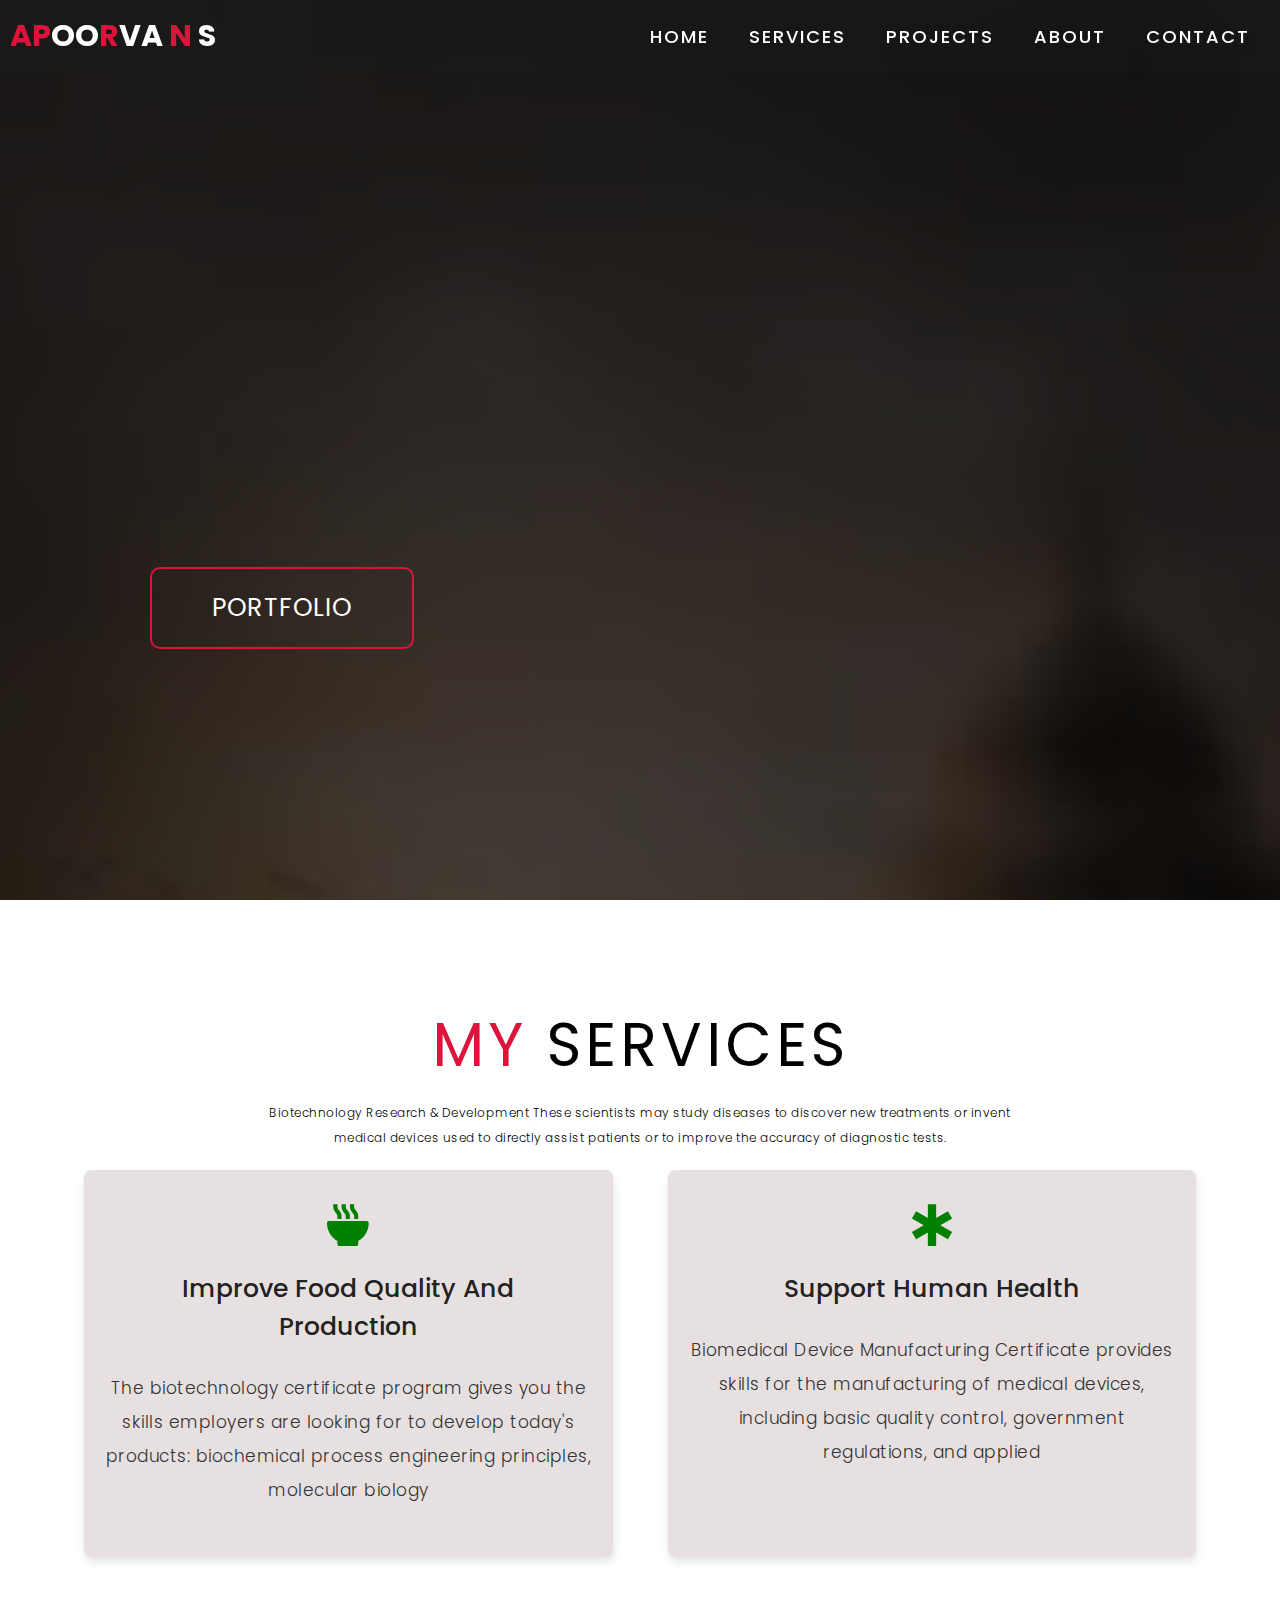
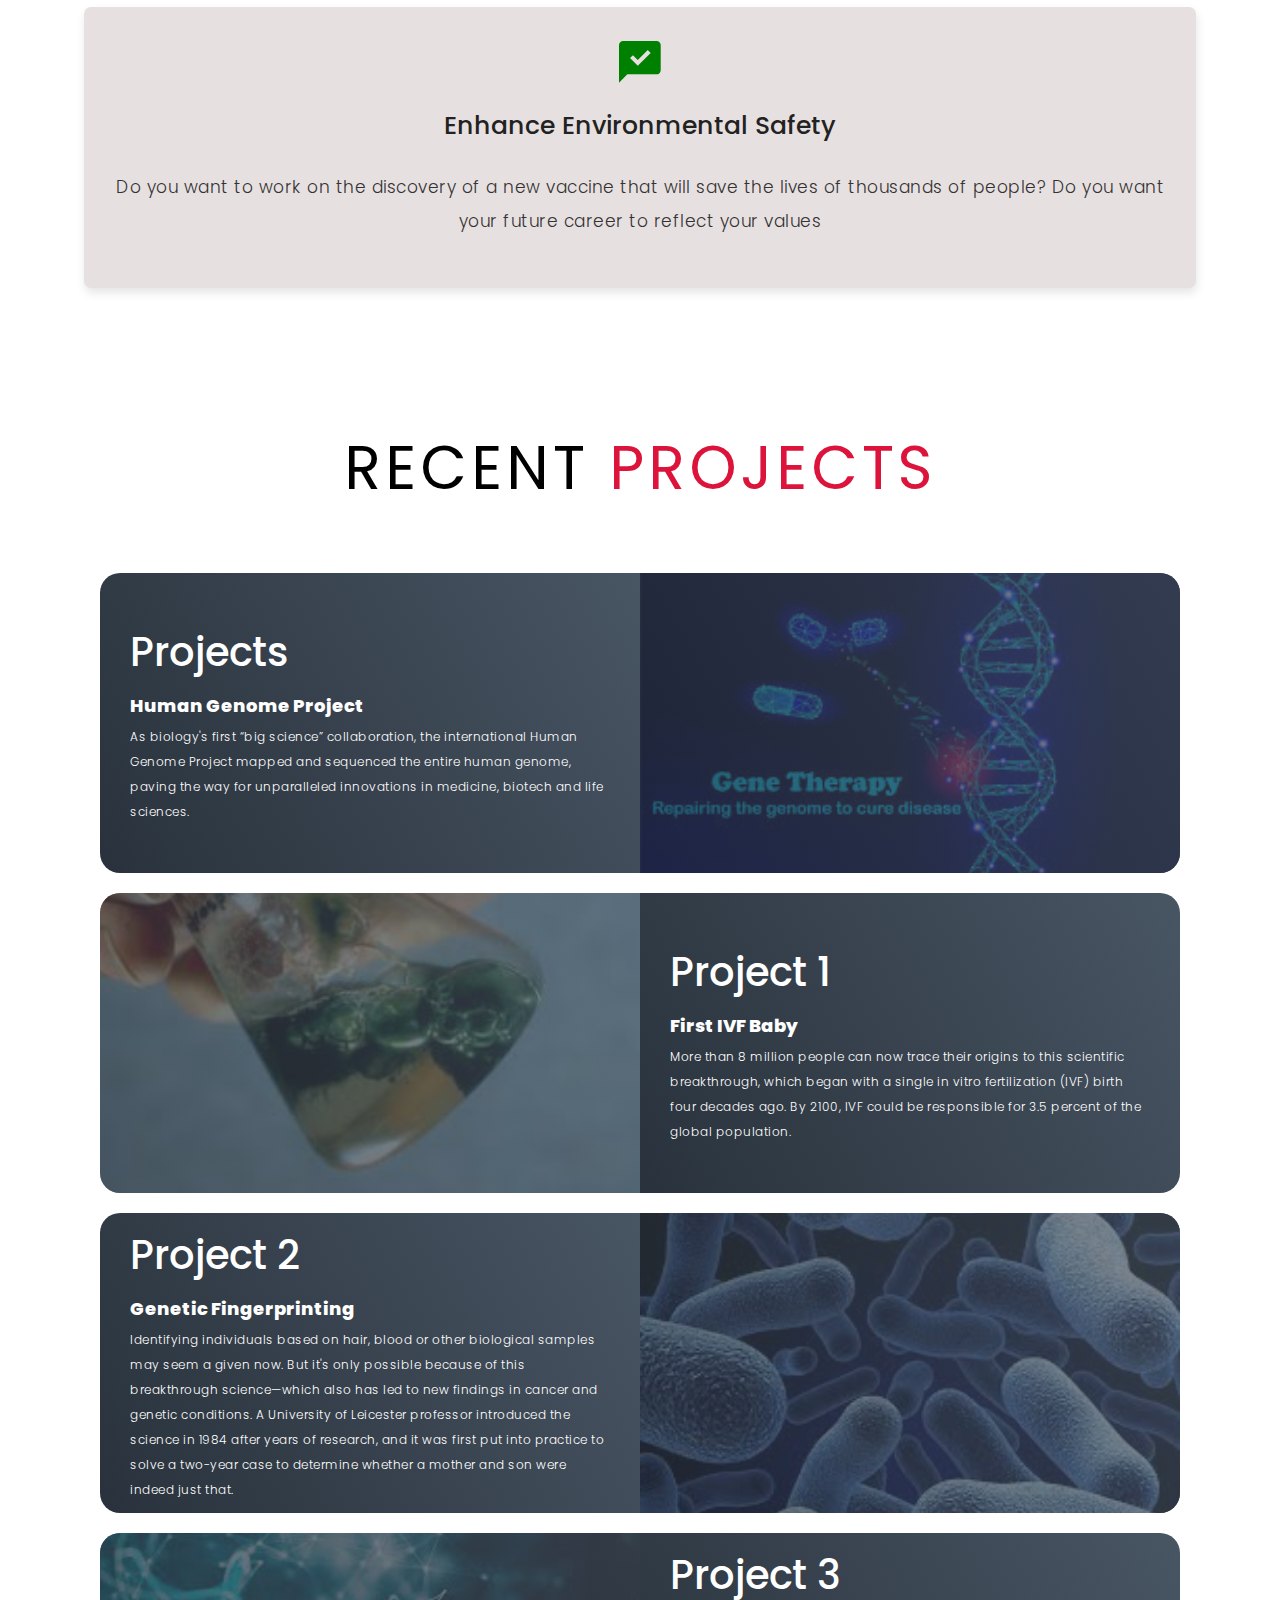
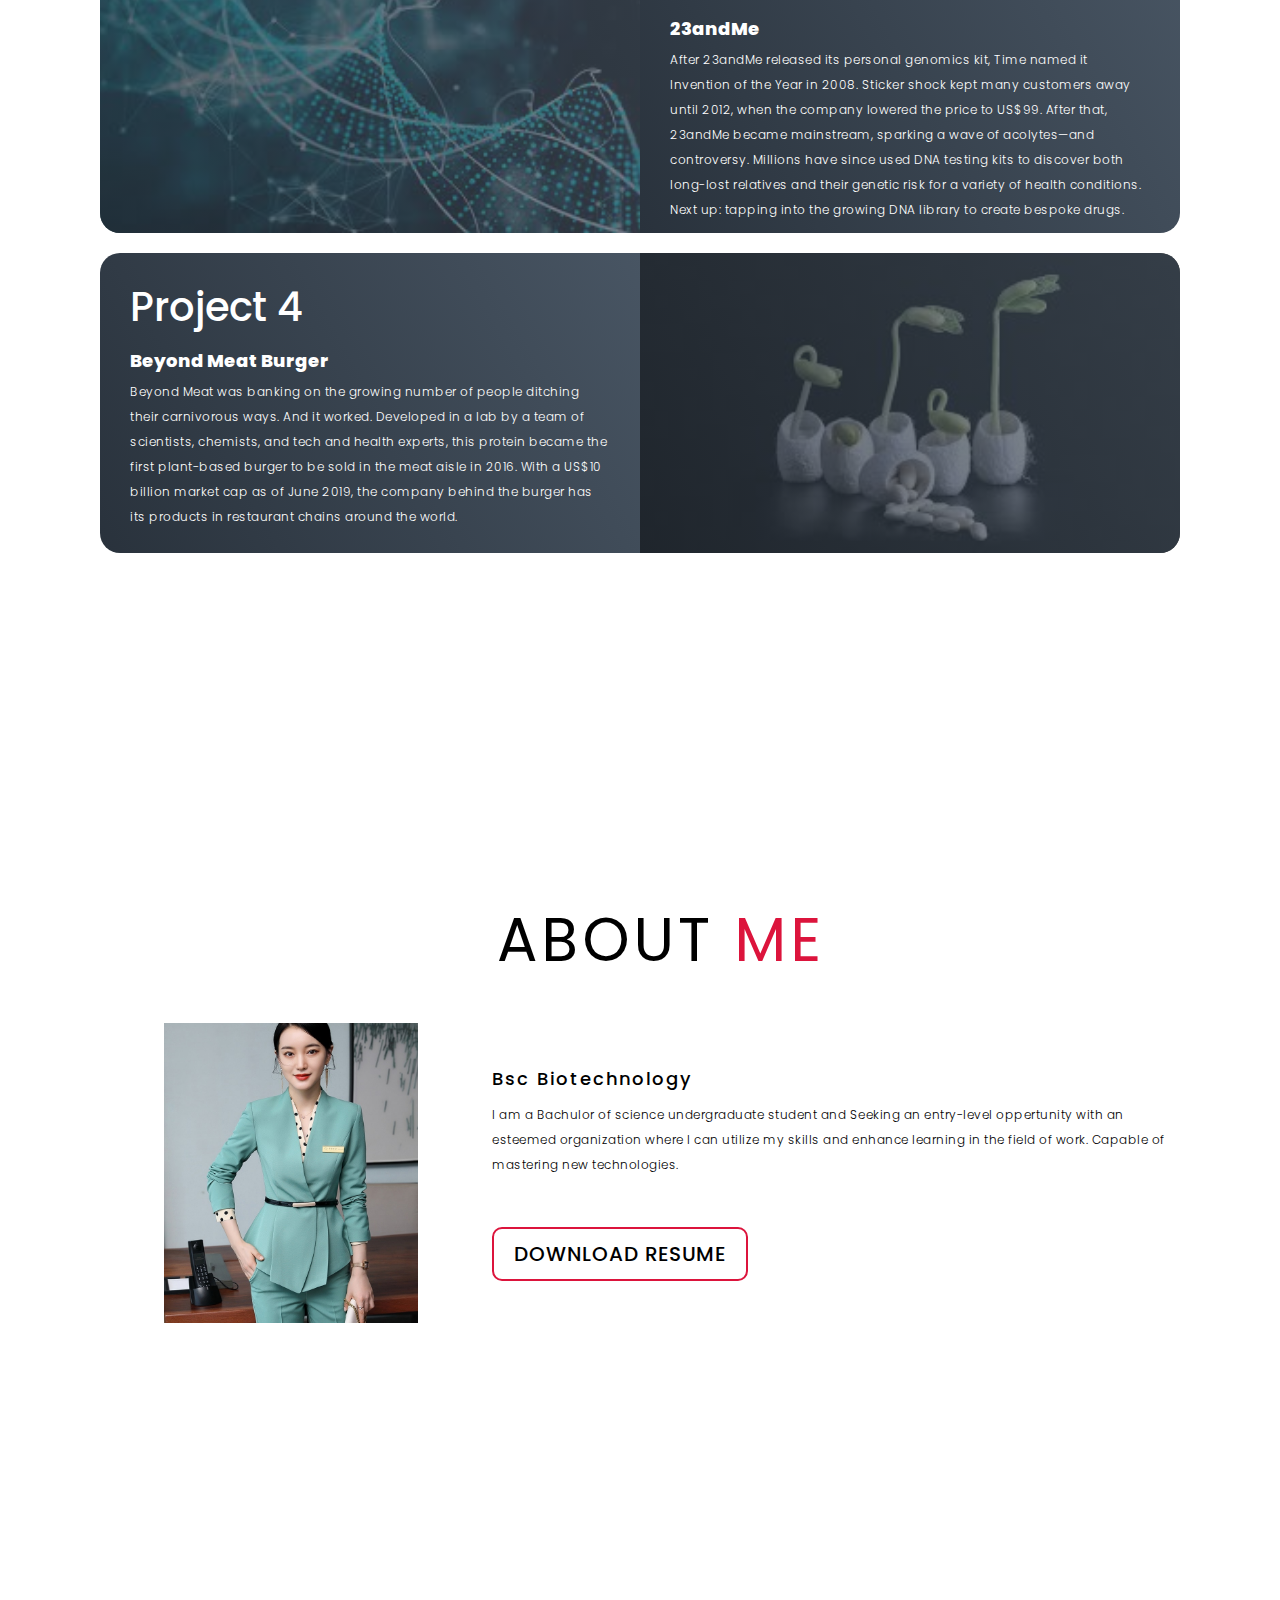
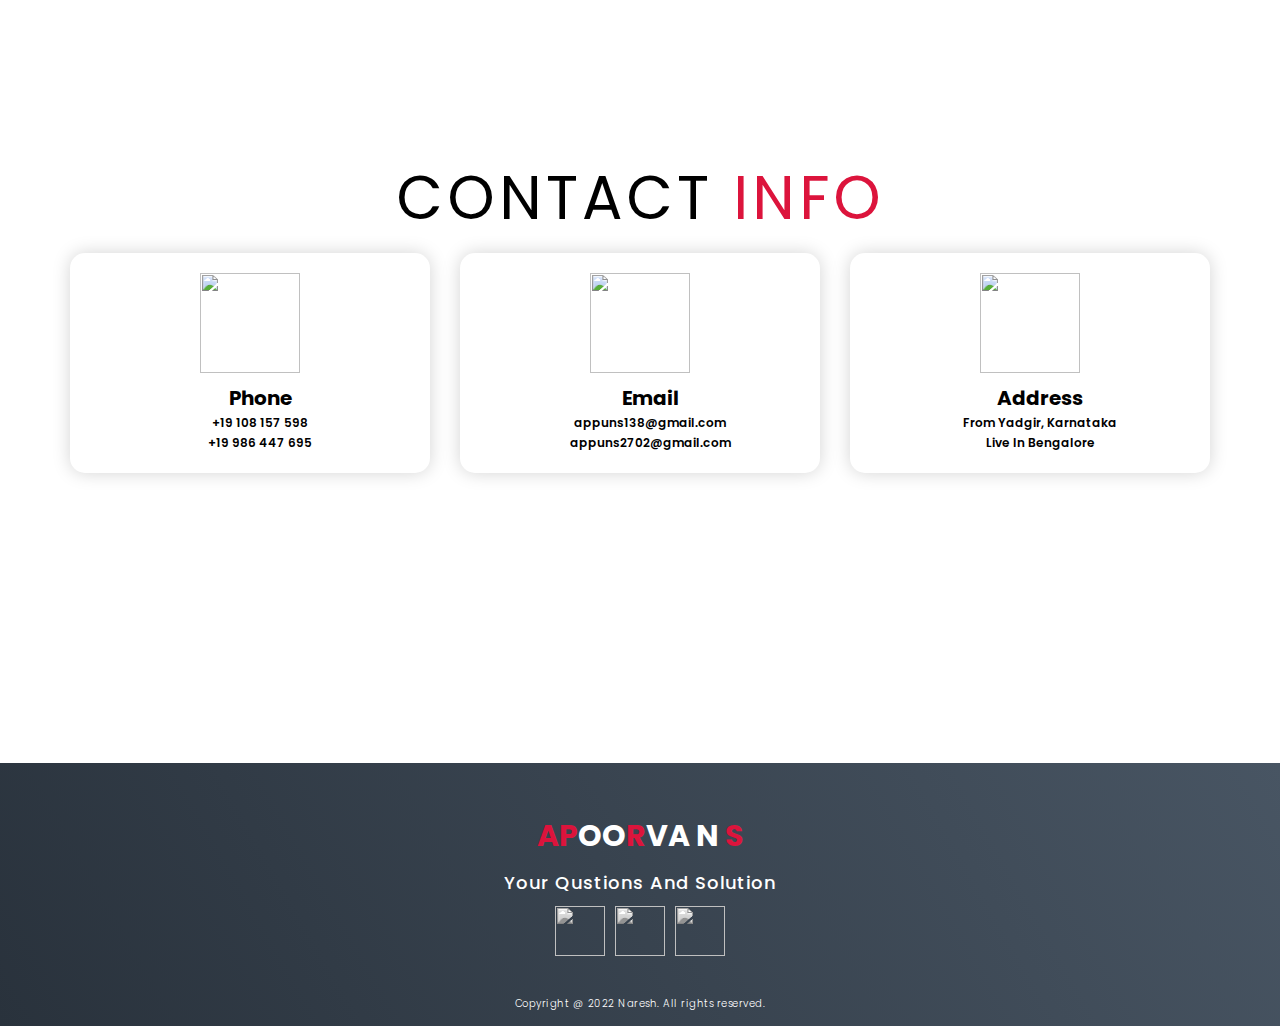
==== index.html @ a07c9edc "version1" ====
<!DOCTYPE html>
<html lang="en">
<head>
    <meta charset="UTF-8">
    <meta name="viewport" content="width=device-width, initial-scale=1.0">
    <link rel="stylesheet" href="style.css">

    <link href='https://unpkg.com/boxicons@2.1.2/css/boxicons.min.css' rel='stylesheet'>


    <title>My Website</title>
</head>
<body>
    <!-- Header -->
    <section id="header">
        <div class="header container">
            <div class="nav-bar">
                <div class="brand">
                    <a href="#hero"><h1><span>ap</span>oo<span>r</span>va <span>N</span> S</h1></a>
                </div>
                <div class="nav-list">
                    <div class="hamburger"><div class="bar"></div></div>
                    <ul>
                        <li><a href="#hero" class="active" data-after="Home">Home</a></li>
                        <li><a href="#services" data-after="Services">Services</a></li>
                        <li><a href="#projects" data-after="Projects">Projects</a></li>
                        <li class="dropdown">
                            <a href="#about" data-after="About" class="dropbtn">About</a>
                                <div class="dropdown-content">
                                    <a href="moreabout.html">More About Me</a>
                                    <a href="edu.html">My Education</a>
                                </div>
                        </li>
                        <li class="dropdown">
                            <a href="#contact" data-after="Contact" class="dropbtn">Contact</a>
                            <div class="dropdown-content">
                                <!-- <a href="con1.html">FreeLanacing</a> -->
                            </div>
                        </li>
                      
                    </ul>
                </div>
            </div>
        </div>
    </section>
    <!-- end header -->

    <!-- Hero section -->
    <section id="hero">
        <div class="hero container">
            <div>
                <h1>Hello, My Name Is<span></span></h1>
                <h1>Apoorva N S <span></span></h1>
                <h1>And I'm a BioTech Student <span></span></h1>
                <a href="moreabout.html" type="button" class="cta">Portfolio</a>
            </div>
        </div>
    </section>
    <!-- End Hero section -->



    <section class="services" id="services">
        <h1 class="section-title"><span>my </span>services</h1>
        <p class="sub-tit" >Biotechnology Research & Development
        
        These scientists may study diseases to discover new treatments or invent medical devices used to directly assist
        patients or to improve the accuracy of diagnostic tests.</p>
        <div class="box-container">
            <div class="box">
                <i class='bx bxs-bowl-hot'></i>
                <h3>Improve Food Quality And Production</h3>
                <p>The biotechnology certificate program gives you the skills employers are looking for to develop today's products:
                biochemical process engineering principles, molecular biology</p>
            </div>
            <div class="box">
                <i class='bx bx-health'></i>
                <h3>Support Human Health</h3>
                <p>Biomedical Device Manufacturing Certificate provides skills for the manufacturing of medical devices, including basic
                quality control, government regulations, and applied</p>
            </div>
            <div class="box">
                <i class='bx bxs-comment-check'></i>
                <h3>Enhance Environmental Safety</h3>
                <p>Do you want to work on the discovery of a new vaccine that will save the lives of thousands of people? Do you want your
                future career to reflect your values</p>
            </div>
            
        </div>
    </section>




    <!-- projact section -->
    <section id="projects">
        <div class="projects container">
            <div class="projects-header">
                <h1 class="section-title">Recent <span>Projects</span></h1>
            </div>
            <div class="all-projects">
                <div class="projects-item">
                    <div class="project-info">
                        <h1>Projects</h1>
                        <h2>Human Genome Project</h2>
                        <p>
                            As biology's first “big science” collaboration, the international Human Genome Project mapped and sequenced the entire
                            human genome, paving the way for unparalleled innovations in medicine, biotech and life sciences.
                        </p>
                    </div>
                    <div class="project-img">
                        <img src="./img/genetic.jpg" alt="img">
                    </div>
                </div>
                <div class="projects-item">
                    <div class="project-info">
                        <h1>Project 1</h1>
                        <h2>First IVF Baby</h2>
                        <p>More than 8 million people can now trace their origins to this scientific breakthrough, which began with a single in
                        vitro fertilization (IVF) birth four decades ago. By 2100, IVF could be responsible for 3.5 percent of the global
                        population.
                        </p>
                    </div>
                    <div class="project-img">
                        <img src="./img/biofue.jpg" alt="img">
                    </div>
                </div>
                <div class="projects-item">
                    <div class="project-info">
                        <h1>Project 2</h1>
                        <h2>Genetic Fingerprinting</h2>
                        <p>Identifying individuals based on hair, blood or other biological samples may seem a given now. But it's only possible
                        because of this breakthrough science—which also has led to new findings in cancer and genetic conditions. A University
                        of Leicester professor introduced the science in 1984 after years of research, and it was first put into practice to
                        solve a two-year case to determine whether a mother and son were indeed just that.
                        </p>
                    </div>
                    <div class="project-img">
                        <img src="./img/molicul.jpg" alt="img">
                    </div>
                </div>
                <div class="projects-item">
                    <div class="project-info">
                        <h1>Project 3</h1>
                        <h2>23andMe</h2>
                        <p>After 23andMe released its personal genomics kit, Time named it Invention of the Year in 2008. Sticker shock kept many
                        customers away until 2012, when the company lowered the price to US$99. After that, 23andMe became mainstream, sparking
                        a wave of acolytes—and controversy. Millions have since used DNA testing kits to discover both long-lost relatives and
                        their genetic risk for a variety of health conditions. Next up: tapping into the growing DNA library to create bespoke
                        drugs.
                        </p>
                    </div>
                    <div class="project-img">
                        <img src="./img/bio.jpg" alt="img">
                    </div>
                </div>




                <div class="projects-item">
                    <div class="project-info">
                        <h1>Project 4</h1>
                        <h2>Beyond Meat Burger</h2>
                        <p>Beyond Meat was banking on the growing number of people ditching their carnivorous ways. And it worked. Developed in a
                        lab by a team of scientists, chemists, and tech and health experts, this protein became the first plant-based burger to
                        be sold in the meat aisle in 2016. With a US$10 billion market cap as of June 2019, the company behind the burger has
                        its products in restaurant chains around the world.
                        </p>
                    </div>
                    <div class="project-img">
                        <img src="./img/plant.jpg" alt="img">
                    </div>
                </div>

                </div>
            </div>
        </div>
    </section>
    <!-- end projact section -->

    <!-- about section -->
    <section id="about">
        <div class="about container">
            <div class="col-left">
                <div class="about-img">
                    <img src="./img/prolady.jpg" alt="img">
                </div>
            </div>
            <div class="col-right">
                <h1 class="section-title">About <span>me</span></h1>
                <h2>Bsc Biotechnology</h2>
                <p>I am a Bachulor of science undergraduate student and Seeking an entry-level oppertunity with an esteemed
                organization where I can utilize my skills and enhance learning in the field of work. Capable of mastering
                new technologies.
                </p>
                <a href="resume.html" class="cta">Download Resume</a>
                <!-- <a href="#" class="cta">Hire Me</a> -->
            </div>
        </div>
    </section>
    <!-- end of about section -->

    <!-- contact section -->

    <section id="contact">
    <div class="contact container">
        <div><h1 class="section-title">contact <span>Info</span></h1></div>
            <div class="contact-items">
                <div class="contact-item">
                    <div class="icon"><img src="https://img.icons8.com/bubbles/120/000000/phone.png"/></div>
                    <div class="contact-info">
                        <h1>Phone</h1>
                        <h2>+19 108 157 598</h2>
                        <h2>+19 986 447 695</h2>
                    </div>
                </div>
                <div class="contact-item">
                    <div class="icon"><img src="https://img.icons8.com/bubbles/120/4a90e2/email.png"/></div>
                    <div class="contact-info">
                        <h1>Email</h1>
                        <h2>appuns138@gmail.com</h2>
                        <h2>appuns2702@gmail.com</h2>
                    </div>
                </div>
                <div class="contact-item">
                    <div class="icon"><img src="https://img.icons8.com/bubbles/120/000000/address.png"/></div>
                    <div class="contact-info">
                        <h1>Address</h1>
                        <h2>From Yadgir, Karnataka</h2>
                        <h2>Live In Bengalore</h2>
                    </div>
                </div>
            </div>
        </div>
    </section>
    <!-- end of contact section -->


    <!-- Footer -->

    <section id="footer">
        <div class="footer container">
            <div class="brand"><h1><span>ap</span>oo<span>r</span>va N <span>S</span></h1></div>
            <h2>Your Qustions And Solution</h2>
            <div class="social-icon">
                <div class="social-item">
                    <a href="https://m.facebook.com/apoorva.n.908"><img src="https://img.icons8.com/bubbles/100/000000/facebook-new.png"/></a>
                </div>
                <div class="social-item">
                    <a href="https://www.instagram.com/apoorva_14_ns/"><img src="https://img.icons8.com/bubbles/100/000000/instagram-new.png"/></a>
                </div>
                
                <div class="social-item">
                    <a href="https://www.linkedin.com/in/apoorva-n-s-a12728213"><img src="https://img.icons8.com/bubbles/100/000000/linkedin.png"/></a>
                </div>
            </div>
            <p>Copyright @ 2022 Naresh. All rights reserved.</p>
        </div>

    </section>

    <!-- end Footer -->
    <script src="./app.js"></script>
</body>
</html>
---- style.css ----
/* @import url('https://fonts.googleapis.com/css2?family=Montserrat:wght@300;400;700&display=swap'); */
@import url('https://fonts.googleapis.com/css2?family=Nunito:wght@200;300;400;500&family=Poppins:wght@200;300;400;500;600;700;800;900&display=swap');

*{
    padding: 0;
    margin: 0;
    box-sizing: border-box;
}
html{
    font-size: 10px;
    font-family: 'Poppins', sans-serif;
    scroll-behavior: smooth;
}

a{
    text-decoration: none;
}

.container{
    min-height: 100vh;
    width: 100%;
    display: flex;
    align-items: center;
    justify-content: center;
}

img{
    height: 100%;
    width: 100%;
    object-fit: cover;
}

p{
    color: black;
    font-size: 1.2rem;
    margin-top: 5px;
    line-height: 2.5rem;
    font-weight: 300;
    letter-spacing: .05rem;

}

.section-title{
    font-size: 4rem;
    font-weight: 400;
    color: black;
    margin-bottom: 10px;
    text-transform: uppercase;
    letter-spacing: .4rem;
    text-align: center;
}
.section-title span{
    color: crimson;
}

.cta{
    display: inline-block;
    padding: 10px 30px;
    color: white;
    border-radius: 1rem;
    background-color: transparent;
    border: 2.5px solid crimson;
    font-size: 2rem;
    text-transform: uppercase;
    letter-spacing: .1rem;
    margin-top: 30px;
    transition: .3s ease;
    transition-property: background-color, color;
}

.cta:hover{
    color: white;
    background-color: crimson;
}
.brand h1{
    font-size: 3rem;
    text-transform: uppercase;
    color: white;
}
.brand h1 span{
    color: crimson;
}

/* Header section */

#header{
    position: fixed;
    z-index: 1000;
    left: 0;
    top: 0;
    width: 100vw;
    height: auto;
}

#header .header {
    min-height: 8vh;
    background-color: rgba(31, 30, 30,0.24);
    transition: .3s ease background-color;
}
#header .nav-bar{
    display: flex;
    align-items: center;
    justify-content: space-between;
    width: 100%;
    height: 100%;
    max-width: 1300px;
    padding: 0 10px;
}

#header .nav-list ul {
    list-style: none;
    position: absolute;
    background-color: rgb(31, 30, 30);
    width: 100vw;
    height: 100vh;
    left: 100%;
    top: 0;
    display: flex;
    flex-direction: column;
    justify-content: center;
    align-items: center;
    z-index: 1;
    overflow-y: auto;
    transition: .5s ease left;
}
#header .nav-list ul.active {
    left: 0%;
}
#header .nav-list ul a{
    font-size: 2.5rem;
    font-weight: 500;
    letter-spacing: .2rem;
    text-decoration: none;
    color: white;
    text-transform: uppercase;
    padding: 20px;
    display: block;
}
#header .nav-list ul a::after {
    content: attr(data-after);
    position: absolute;
    top: 50%;
    left: 50%;
    transform: translate(-50%, -50%) scale(0);
    color: rgba(240, 240, 255, 0.021);
    font-size: 13rem;
    letter-spacing: 50px;
    z-index: -1;
    transition: .3s ease letter-spacing;
}
#header .nav-list ul li:hover a::after{
    transform: translate(-50%, -50%) scale(1);
    letter-spacing: initial;
}

#header .nav-list ul li:hover a{
    color: crimson;
    background-color: #29323c;
}

#header .hamburger{
    height: 50px;
    width: 50px;
    margin-right: 8px;
    display: inline-block;
    border: 3px solid white;
    border-radius: 50%;
    position: relative;
    display: flex;
    align-items: center;
    justify-content: center;
    z-index: 100;
    cursor: pointer;
    transform: scale(.8);
}
#header .hamburger:after{
    position: absolute;
    content: '';
    height: 100%;
    width: 100%;
    border-radius: 50%;
    border: 3px solid white;
    animation: hamburger_puls 1s ease infinite;
}
#header .hamburger .bar {
    height: 2px;
    width: 20px;
    position: relative;
    background-color: white;
    z-index: -1;
}
#header .hamburger .bar::after,
#header .hamburger .bar::before{
    content: '';
    position: absolute;
    height: 100%;
    width: 100%;
    left: 0;
    background-color: white;
    transition: .3s ease;
    transition-property: top, bottom;
}
#header .hamburger .bar::after {
    top: 8px;
}
#header .hamburger .bar::before {
    bottom: 8px;
}
#header .hamburger.active .bar::before{
    bottom: 0;
}
#header .hamburger.active .bar::after{
    top: 0;
}

/* dropdown */
li {
    float: left;
}

li a, .dropbtn {
    display: inline-block;
    color: white;
    text-align: center;
    padding: 14px 16px;
    text-decoration: none;
}
li a:hover, .dropdown:hover .dropbtn {
    background-color: #fff;
}
li.dropdown {
    display: inline-block;
}
.dropdown-content {
    display: none;
    position: absolute;
    background-color: #fff;
    background-image: #fff;
    min-width: 160px;
    border-radius: 0px px 4px 4px;
    box-shadow: 0px 8px 16px 0px 
    rgba(0, 0, 0, 2);
    z-index: 1;
}
.dropdown-content a{
    padding: 8px 14px;
    text-decoration: none;
    font-family: serif;
    display: block;
    text-align: left;
}
.dropdown-content a:hover {
    background-color: #f3f3f3;
}
.dropdown:hover .dropdown-content {
    display: block;
}
/* end of Header section */

/* <!-- Hero section --> */
#hero{
    background-image: url(img/back2.jpg);
    background-size: cover;
    background-position: top center;
    position: relative;
    z-index: 1;
}
#hero::after{
    content: '';
    position: absolute;
    left: 0;
    top: 0;
    height: 100%;
    width: 100%;
    background-color: black;
    opacity: .7;
    z-index: -1;
}
#hero .hero{
    max-width: 1000px;
    margin: 0 auto;
    padding: 0 50px;
    justify-content: flex-start;
}
#hero h1{
    display: block;
    width: fit-content;
    /* font-size: 4rem; */
    position: relative;
    color: transparent;
    animation: text_reveal .5s ease forwards;
    animation-delay: 1s;
}
#hero h1:nth-child(1){
    font-size: 2rem;
    animation-delay: 1s;
}
#hero h1:nth-child(2){
    font-size: 4.5rem;
    animation-delay: 2s;
}
#hero h1:nth-child(3){
    font-size: 3.5rem;
    animation: text_reveal_name .5s ease forwards;
    animation-delay: 3s;
}

#hero h1 span{
    position: absolute;
    top: 0;
    left: 0;
    height: 100%;
    width: 0;
    background-color: crimson;
    animation: text_reveal_box 1s ease;
    animation-delay: .5s;
}
#hero h1:nth-child(1) span{
    animation-delay: .5s;
}
#hero h1:nth-child(2) span{
    animation-delay: 1.5s;
}
#hero h1:nth-child(3) span{
    animation-delay: 2.5s;
}
/* <!-- End Hero section --> */


/* Services sector */
.services .box-container{
    display: flex;
    flex-wrap: wrap;
    gap: 1.5rem;
}

.services h1{
    margin-top: 10rem;
}
.services p{
    text-align: center;
    padding: 0 3.5rem;
    margin-bottom: 2rem;
}

.services .box-container .box{
    flex: 1 1 30rem;
    border-radius: .9rem;
    background: rgb(231, 224, 224);
    box-shadow: 0 .5rem 1rem rgba(0, .1, 0, .1);
    padding: 2rem;
    text-align: center;
    margin: 0 20px;
}
.services .box-container .box:hover{
    background: #fff;
}
.services .box-container .box i{
    color: green;
    font-size: 6rem;
    padding: 1rem 0;
}
.services .box-container .box h3{
    color: #222;
    font-weight: 500;
    font-size: 2.5rem;
    padding: 1rem;
}
.services .box-container .box p{
    color: #333;
    font-size: 1.7rem;
    padding: 1rem 0;
    line-height: 2;
}

.services .box-container .box i:hover{
    color: rgb(46, 42, 35);
}

.services .box-container .box h3:hover{
    font-weight: bolder;
}

.services .box-container .box p:hover{
    color: #222;
    font-size: 16px;
}
















/* end of service section */

/* projacts section */
#projects .projects {
    flex-direction: column;
    max-width: 1200px;
    margin: 0 auto;
    padding: 100px 0;
}
#projects .projects-header h1 {
    margin-bottom: 50px;
}
#projects .all-projects{
    display: flex;
    align-items: center;
    justify-content: center;
    flex-direction: column;
}
#projects .projects-item {
    display: flex;
    align-items: center;
    justify-content: center;
    flex-direction: column;
    width: 80%;
    margin: 20px auto;
    overflow: hidden;
    border-radius: 10px;
}
#projects .project-info {
    padding: 30px;
    flex-basis: 50%;
    height: 100%;
    display: flex;
    align-items: flex-start;
    justify-content: center;
    flex-direction: column;
    background-image: linear-gradient(60deg, #29323c 0%, #485563 100%);
    color: white;
}
#projects .project-info h1 {
    font-size: 4rem;
    font-weight:500;
}
#projects .project-info h2 {
    font-size: 1.8rem;
    font-weight: 800;
    margin-top: 10px;
}
#projects .project-info p {
    color: white;
}
#projects .project-img {
    flex-basis: 50%;
    height: 300px;
    overflow: hidden;
    position: relative;
}
#projects .project-img:after{
    content: '';
    position: absolute;
    left: 0;
    top: 0;
    height: 100%;
    width: 100%;
    background-image: linear-gradient(60deg, #29323c 0%, #485563 100%);
    opacity: .7;
}
#projects .project-img img{
    transition: .3s ease transform;
}
#projects .projects-item:hover .project-img img{
    transform: scale(1.1);
}
/* End of Projexts section */


/* about section */
#about .about{
    flex-direction: column-reverse;
    text-align: center;
    max-width: 1200px;
    margin: 0 auto;
    padding: 0 20px;
}
#about .col-left {
    width: 400px;
    height: 600px;
}
#about .col-right{
    width: 100%;
}
#about .col-right h2 {
    font-size: 1.8rem;
    font-weight: 500;
    letter-spacing: .2rem;
    margin-bottom: 10px;
}
#about .col-right p {
    margin-bottom: 20px;
}
#about .col-right .cta {
    color: black;
    margin-bottom: 50px;
    /* margin-right: 50px; */
    padding: 10px 20px;
    font-size: 20px;
    font-weight: 500;
}
#about .col-left .about-img {
    height: 80%;
    width: 80%;
    margin-left: auto;
    margin-right: auto;
    position: relative;
    border: 10px solid white;
}
/* end of about section */

/* contact section */
#contact .contact{
    flex-direction: column;
    max-width: 1200px;
    margin: 0 auto;
}
#contact .contact-items {
    width: 400px;
    align-items: center;
}
#contact .contact-item{
    width: 80%;
    padding: 20px;
    text-align: center;
    border-radius: 15px;
    margin: 40px;
    display: flex;
    justify-content: center;
    align-items: center;
    flex-direction: column;
    box-shadow: 0px 0px 18px 0 #0000002c;
    transition: .3s ease box-shadow;
}
#contact .contact-item:hover {
    box-shadow: 0px 0px 5px 0 #0000002c;
}
#contact .icon {
    width: 80px;
    margin: 0 auto;
    margin-bottom: 10px;
}
#contact.contact-info h1 {
    font-size: 2.5rem;
    font-weight: 500;
    margin-bottom: 5px;
}
#contact .contact-info h2 {
    font-size: 1.2rem;
    line-height: 2rem;
    font-weight: 600;
}
/* end of contact section */


/* footer */

#footer{
    background-image: linear-gradient(60deg, #29323c 0%, #485563 100%);
}
#footer .footer {
    min-height: 200px;
    flex-direction: column;
    padding-top: 50px;
    padding-bottom: 10px;
}

#footer h2 {
    color: white;
    font-weight: 500;
    font-size: 1.8rem;
    letter-spacing: .1rem;
    margin-top: 10px;
    margin-bottom: 10px;
}
#footer .social-icon {
    display: flex;
    margin-bottom: 30px;
}
#footer .social-item {
    height: 50px;
    width: 50px;
    margin: 0 5px;
}
#footer .social-item img{
    filter: grayscale(1);
    transition: .3s ease filter;
}
#footer .social-item:hover img{
    filter: grayscale(0);
}
#footer p{
    color: white;
    font-size: 1rem;
}

/* end footer */

/* Keyframes */
@keyframes hamburger_puls{
    0%{
        opacity: 1;
        transform: scale(1);
    }
    100%{
        opacity: 0;
        transform: scale(1.4);
    }
}
@keyframes text_reveal_box{
    50%{
        width: 100%;
        left: 0;
    }
    100%{
        width: 0;
        left: 100%;
    }
}
@keyframes text_reveal{
    100%{
        color: white;
    }
}
@keyframes text_reveal_name{
    100%{
        color: crimson;
        font-weight: 500px;
    }
}
/* end keyframes */


/* media query for tablet */

@media only screen and (min-width: 768px){
    .cta {
        font-size: 2.5rem;
        padding: 20px 60px;
    }
    h1.section-title {
        font-size: 6rem;
    }
    
/* Hero */
    #hero h1 {
        font-size: 7rem;
    }
/* end hero */

/* project */
#projects .projects-item {
    flex-direction: row;
}
#projects .projects-item:nth-child(even){
    flex-direction: row-reverse;
}
#projects .projects-item {
    height: 300px;
    margin: 10px;
    width: 90%;
    border-radius: 2rem;
    box-shadow: #29323c;
}
#projects .all-projects .project-info {
    height: 100%;
}
#projects .all-projects .project-img {
    height: 100%;
}
/* end project */

/* About */

#about .about {
    flex-direction: row;
}
#about .col-left{
    width: 600px;
    height: 400px;
    padding-left: 60px;
}
#about .about .col-left .about-img::after{
    left: -45px;
    top: 34px;
    height: 98%;
    width: 98%;
    border: 10px solid crimson;
}
#about .col-right {
    text-align: left;
    padding: 30px;
}
#about .col-right {
    text-align: left;
}
/* end about */

/* contact */

#contact .contact {
    flex-direction: column;
    padding: 100px 0;
    align-items: center;
    justify-content: center;
    min-width: 20vh;
}
#contact .contact-items {
    width: 100%;
    display: flex;
    flex-direction: row;
    justify-content: space-evenly;
    margin: 0;
}
#contact .contact-item {
    width: 30%;
    margin: 0;
    flex-direction: row;
}
#contact .contact-item .icon {
    height: 100px;
    width: 100px;
}
#contact .contact-item .icon img{
    object-fit: contain;
}
#contact .contact-item .contact-info{
    width: 100%;
    text-align: left;
    padding-left: 20px;
}
/* end contact */
}
/* end media query for tablet */

/* media query for desktop */
@media only screen and (min-width: 1200px){
 /* header */
#header .hamburger {
    display: none;
}
#header .nav-list ul {
    position: initial;
    display: block;
    height: auto;
    width: fit-content;
    background-color: transparent;
}
#header .nav-list ul li {
    display: inline-block;
}
#header .nav-list ul li a{
    font-size: 1.8rem;
}
#header .nav-list ul a:after {
    display: none;
}




#hero .hero{
    max-width: 1000px;
    margin: 0 10rem;
    justify-content: flex-start;
}

#hero h1:nth-child(1){
    font-weight: 500;
    font-size: 4rem;
    animation-delay: 1s;
}
#hero h1:nth-child(2){
    font-size: 9rem;
    animation-delay: 2s;
}
#hero h1:nth-child(3){
    font-weight: 600;
    font-size: 6rem;
    animation: text_reveal_name .5s ease forwards;
    animation-delay: 3s;
}
#hero h1:nth-child(1) span{
    animation-delay: .5s;
}
#hero h1:nth-child(2) span{
    animation-delay: 1.5s;
}
#hero h1:nth-child(3) span{
    animation-delay: 2.5s;
}
/* end header */




.services .box-container{
    margin: 0 5%;
    display: flex;
    flex-wrap: wrap;
    gap: 1.5rem;
}

.services .sub-tit{
    max-width: 65%;
    margin-left: auto;
    margin-right: auto;
}

.services .box-container .box{
    flex: 1 1 40rem;
    border-radius: .7rem;
    background: rgb(231, 224, 224);
    box-shadow: .1rem .5rem 1rem rgba(15, 14, 14, 0.1);
    padding: 2rem;
    text-align: center;
    margin-bottom: 3.5rem;
}
.services .box-container .box:hover{
    background: #fff;
    color: whitesmoke;
}


.services .box-container .box i{
    color: green;
    font-size: 5rem;
    padding: 1rem 0;
}

.services .box-container .box h3{
    color: #222;
    font-weight: 500;
    font-size: 2.5rem;
    padding: 1rem;
}

.services .box-container .box i:hover{
    color: rgb(46, 42, 35);
}

.services .box-container .box h3:hover{
    font-weight: bolder;
}

.services .box-container .box p:hover{
    color: #222;
}


.services .box-container .box p{
    color: #333;
    font-size: 1.7rem;
    padding: 1rem 0;
    line-height: 2;
}

#about .about {
    margin-top: 10rem;
    flex-direction: row;
}
#about .col-left{
    width: 600px;
    height: 400px;
    padding-left: 60px;
}

#about .col-right {
    text-align: left;
    margin-bottom: 20rem;
}

#about .col-right .section-title{
    margin-bottom: 8rem;
    margin-right: 36rem;
}










  #contact .contact-item{
      flex-direction: column;
  }
  #contact .contact-info h1{
      text-align: center;
  }
  #contact .contact-info h2{
    text-align: center;
  }
  #contact .container {
      margin-top: -20rem;
  }
}
/* end of media desktop */
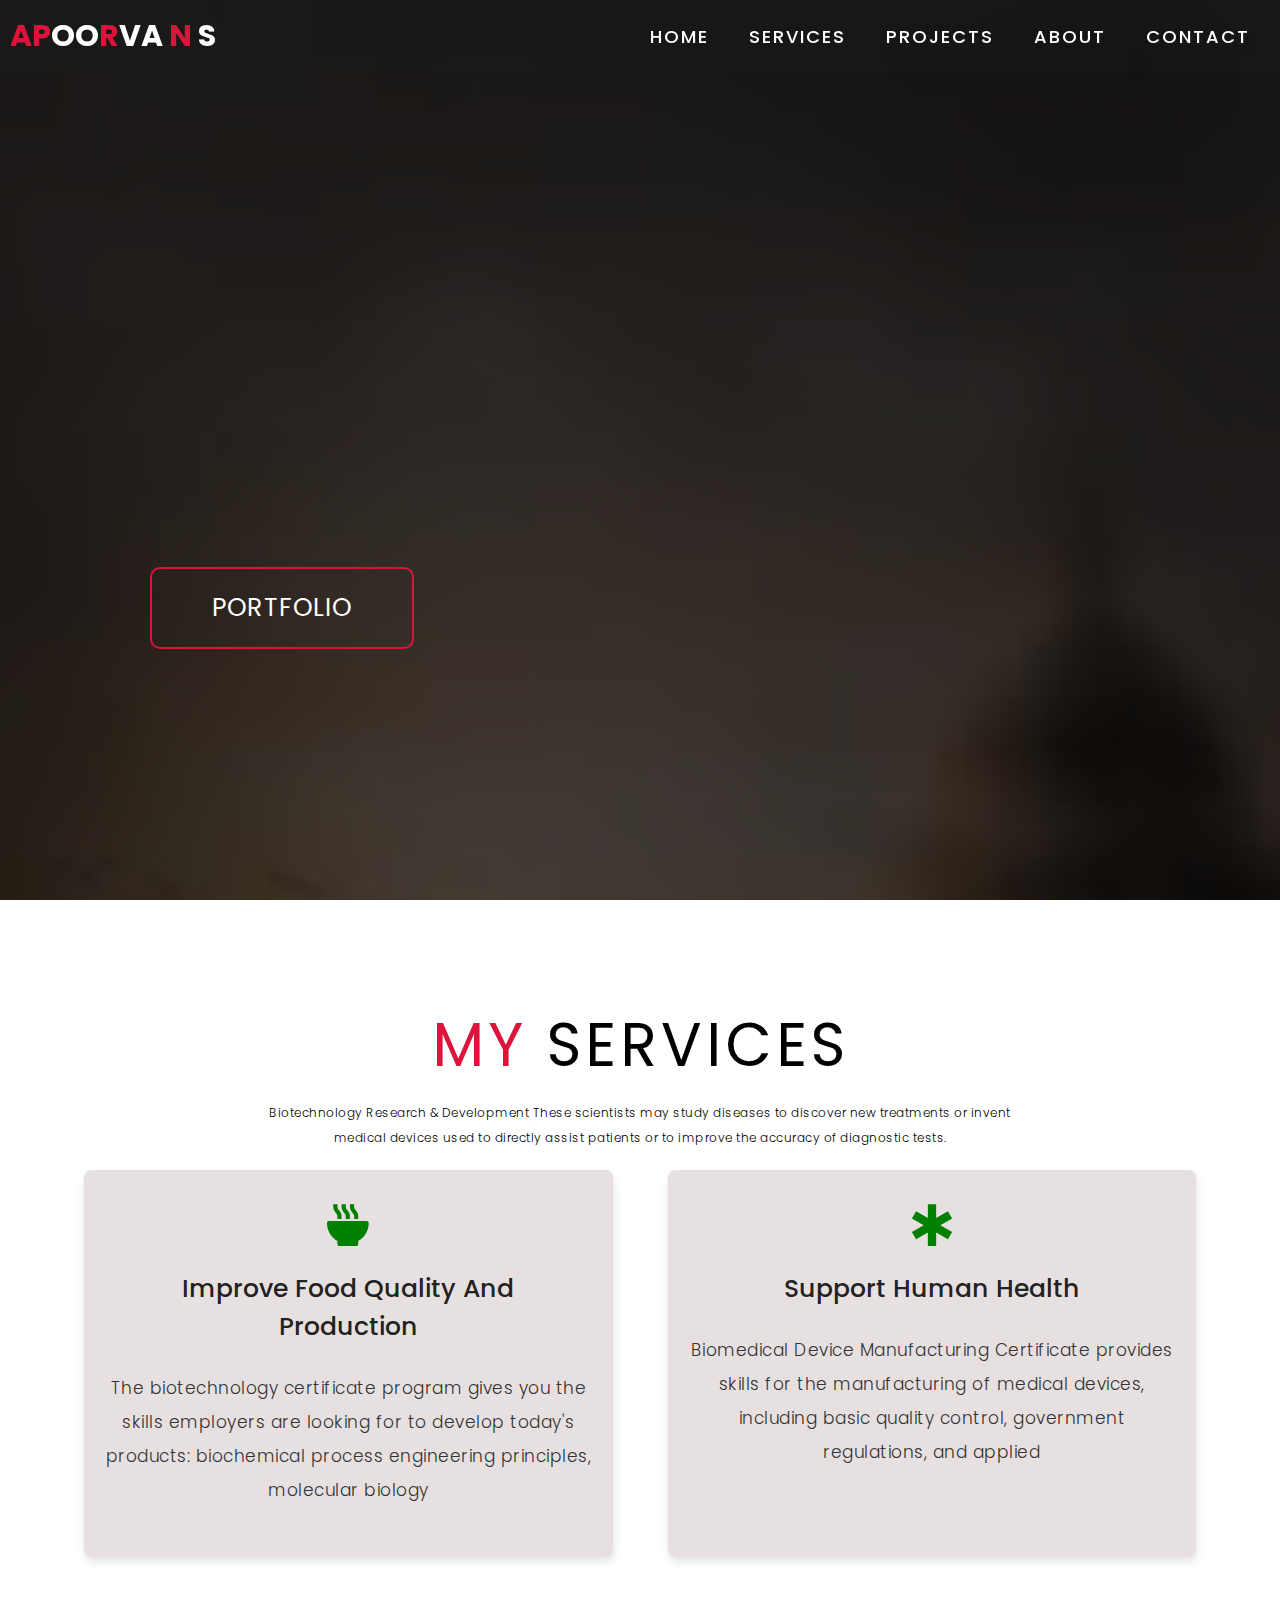
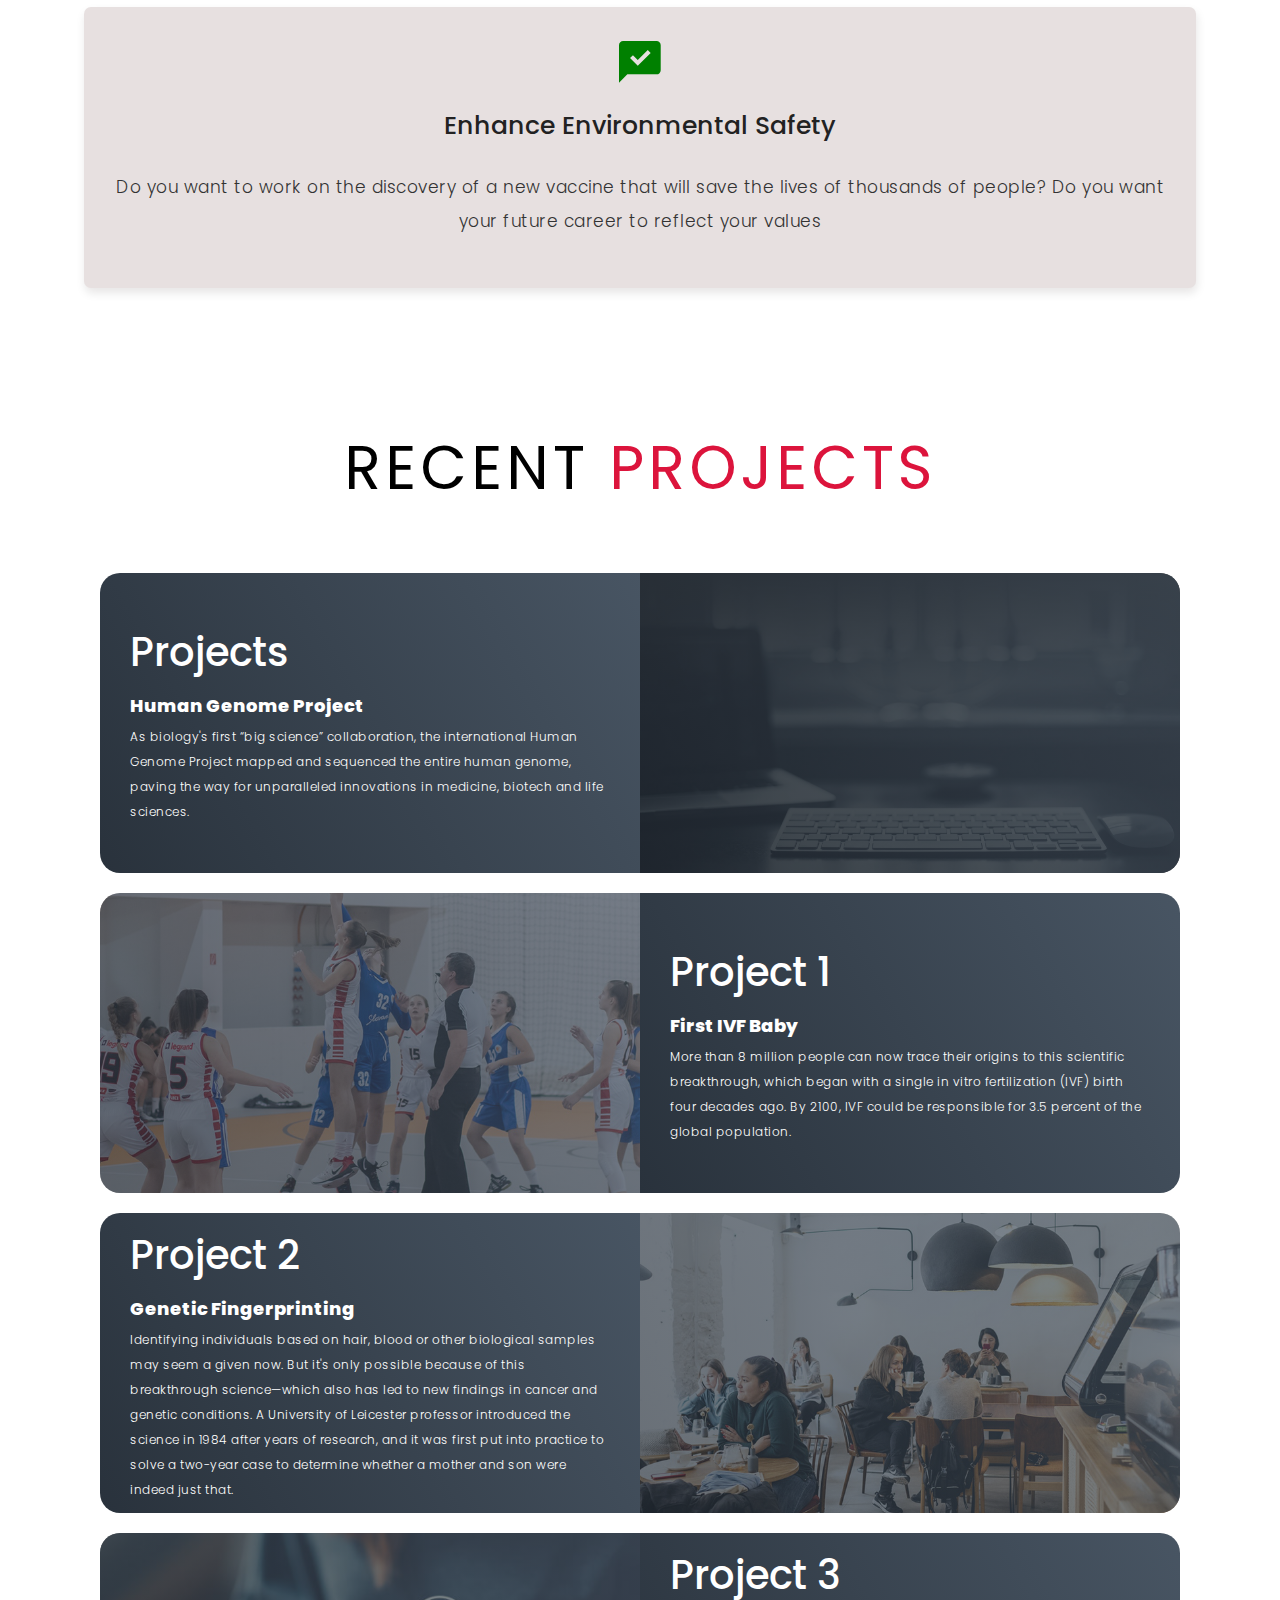
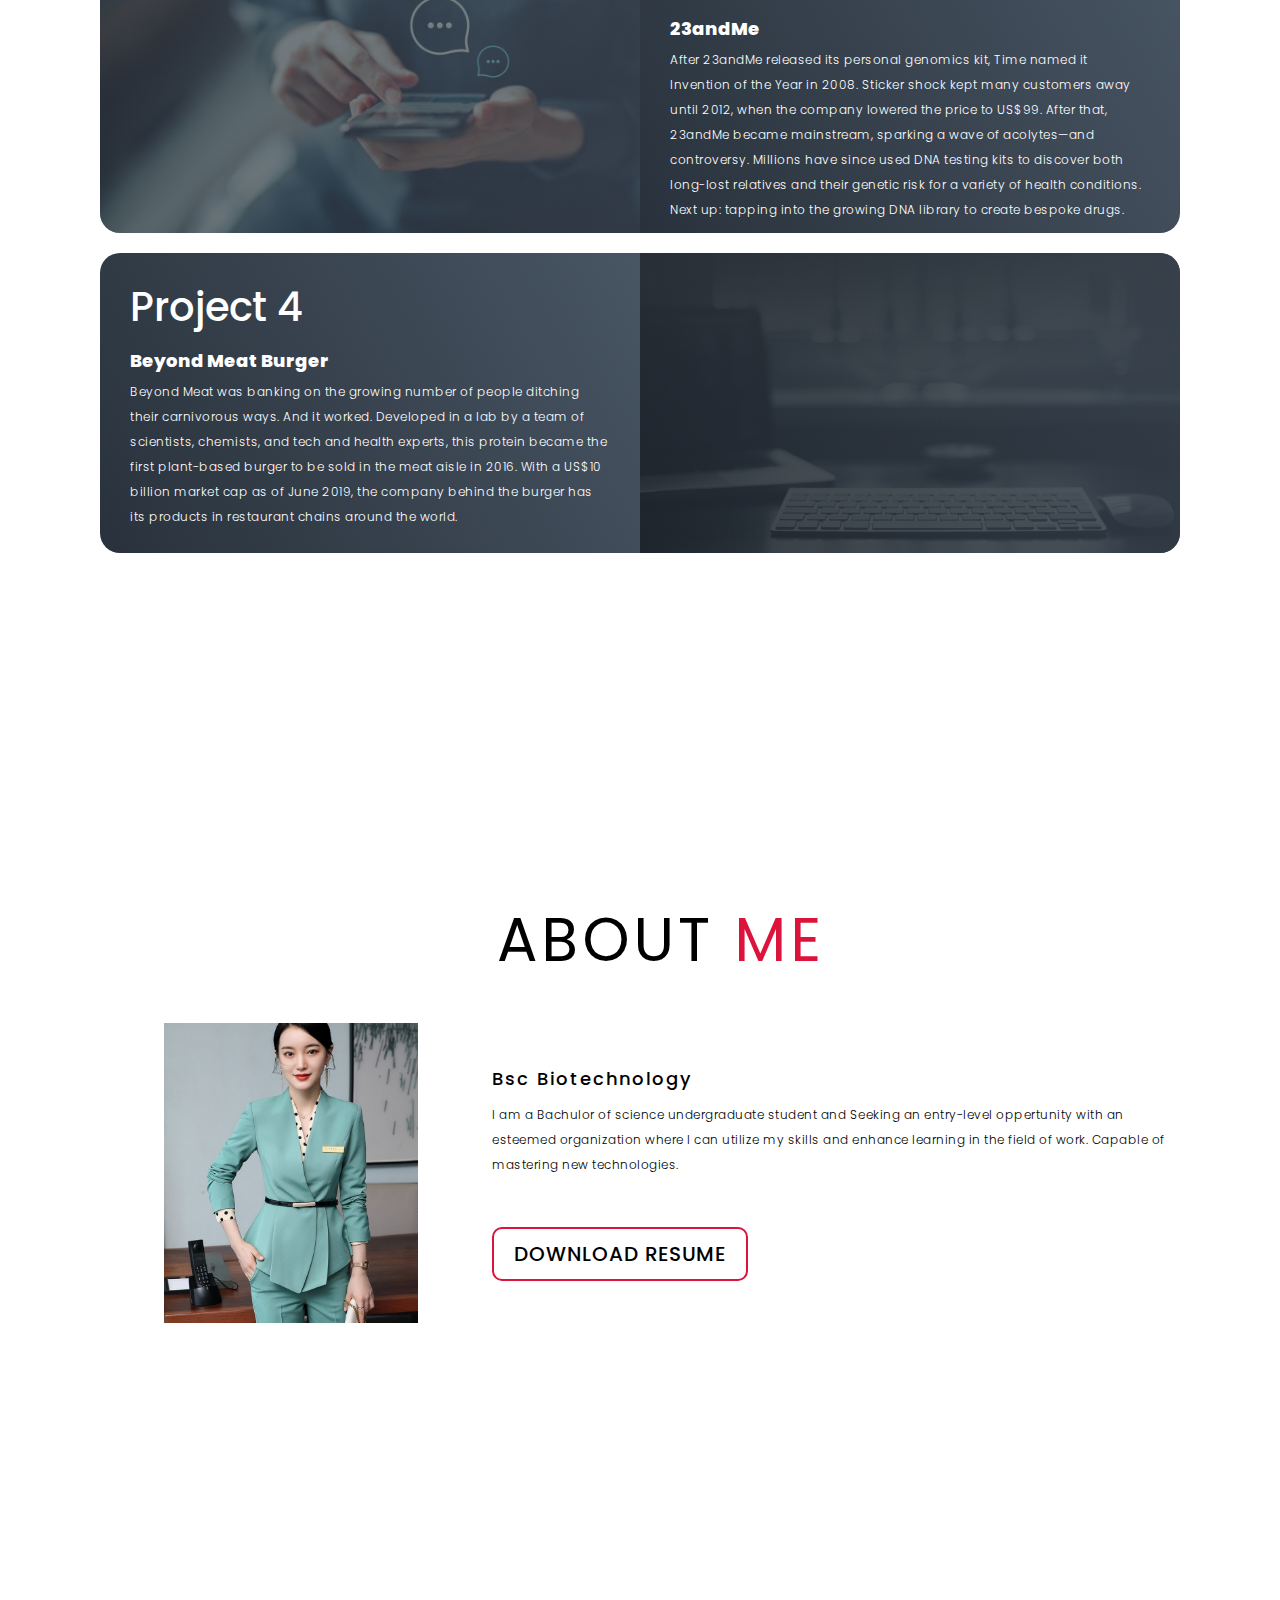
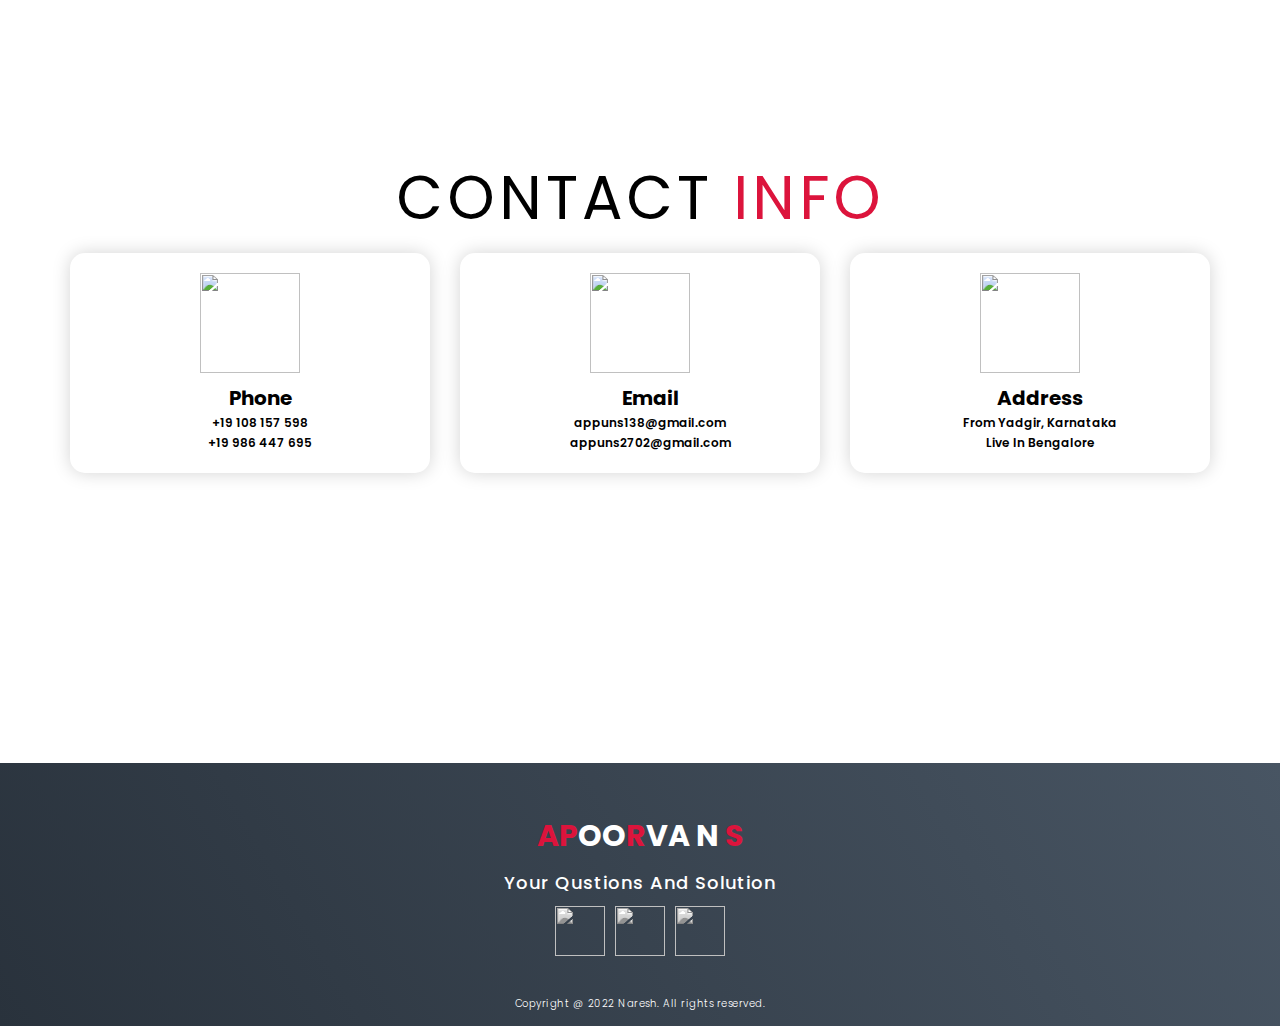
==== commit 8bf3aa86: "ver2" ====
--- a/index.html
+++ b/index.html
@@ -109,7 +109,7 @@
                         </p>
                     </div>
                     <div class="project-img">
-                        <img src="./img/genetic.jpg" alt="img">
+                        <img src="./img/bac2.jpg" alt="img">
                     </div>
                 </div>
                 <div class="projects-item">
@@ -122,7 +122,7 @@
                         </p>
                     </div>
                     <div class="project-img">
-                        <img src="./img/biofue.jpg" alt="img">
+                        <img src="./img/basketball.png" alt="img">
                     </div>
                 </div>
                 <div class="projects-item">
@@ -136,7 +136,7 @@
                         </p>
                     </div>
                     <div class="project-img">
-                        <img src="./img/molicul.jpg" alt="img">
+                        <img src="./img/cafeteria.png" alt="img">
                     </div>
                 </div>
                 <div class="projects-item">
@@ -151,7 +151,7 @@
                         </p>
                     </div>
                     <div class="project-img">
-                        <img src="./img/bio.jpg" alt="img">
+                        <img src="./img/message.jpg" alt="img">
                     </div>
                 </div>
 
@@ -169,7 +169,7 @@
                         </p>
                     </div>
                     <div class="project-img">
-                        <img src="./img/plant.jpg" alt="img">
+                        <img src="./img/bac2.jpg" alt="img">
                     </div>
                 </div>
 
